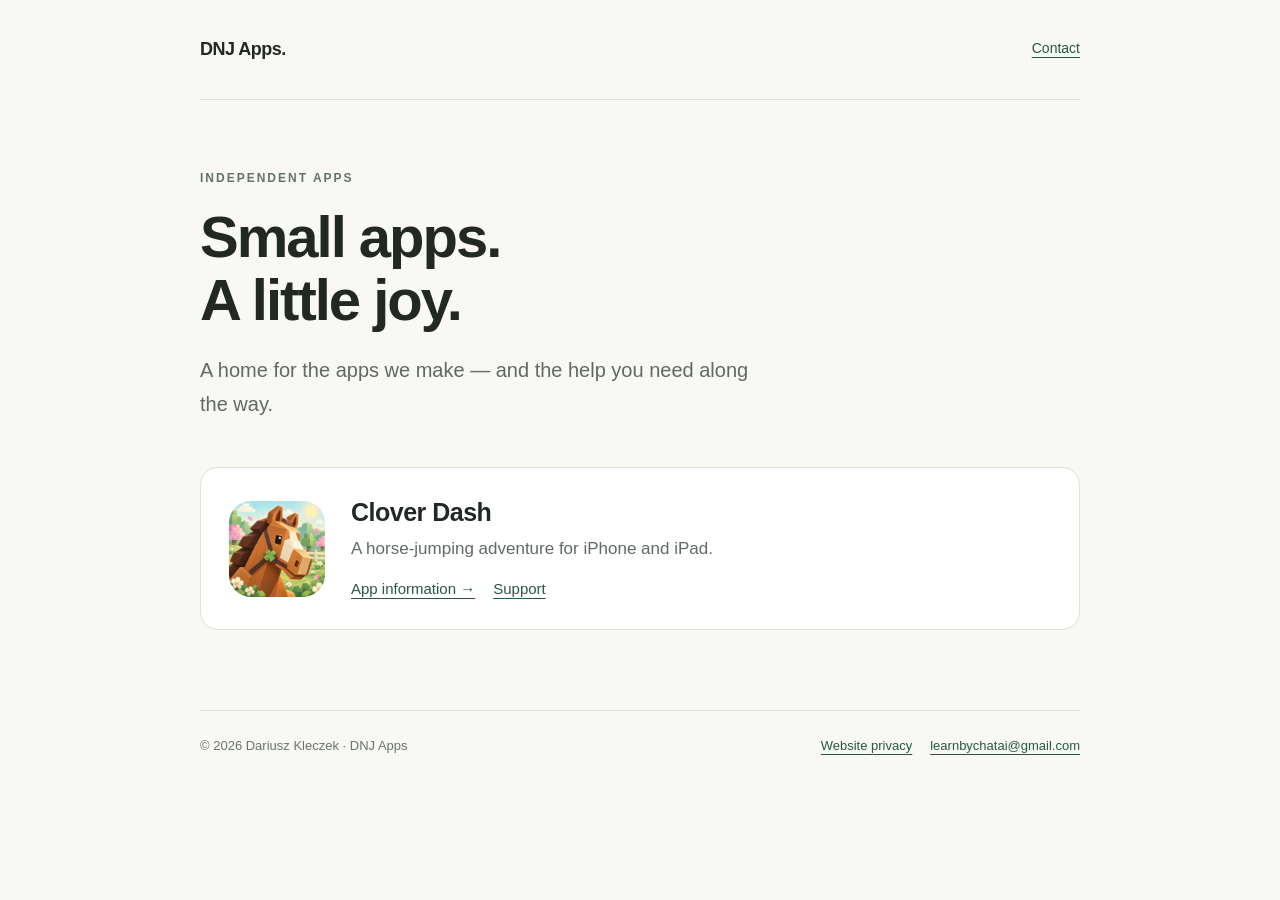
==== index.html @ 46cf96f9 "Create minimal DNJ Apps website and bilingual Clover Dash support" ====
<!doctype html>
<html lang="en"><head><meta charset="utf-8"><meta name="viewport" content="width=device-width,initial-scale=1"><title>Small apps. A little joy. · DNJ Apps</title><meta name="description" content="Independent apps by DNJ Apps. Official app information, support and privacy."><meta name="theme-color" content="#f8f8f5"><link rel="canonical" href="https://dnjapps.live/"><link rel="icon" href="/assets/favicon.svg" type="image/svg+xml"><link rel="stylesheet" href="/assets/site.css"></head><body><header><a class="brand" href="/">DNJ Apps<span aria-hidden="true">.</span></a><a class="toplink" href="mailto:learnbychatai@gmail.com">Contact</a></header><main><p class="eyebrow">Independent apps</p><h1>Small apps.<br>A little joy.</h1><p class="lead">A home for the apps we make — and the help you need along the way.</p><section class="card" aria-labelledby="clover-title"><img class="icon" src="/assets/clover-dash.png" width="96" height="96" alt="Clover Dash horse and rider"><div><h2 id="clover-title">Clover Dash</h2><p>A horse-jumping adventure for iPhone and iPad.</p><div class="links"><a href="/clover-dash/">App information →</a><a href="/clover-dash/support.html">Support</a></div></div></section></main><footer><span>© 2026 Dariusz Kleczek · DNJ Apps</span><div class="links"><a href="/privacy.html">Website privacy</a><a href="mailto:learnbychatai@gmail.com">learnbychatai@gmail.com</a></div></footer></body></html>
---- assets/site.css ----
*{box-sizing:border-box}html{color-scheme:light;scroll-behavior:smooth}body{margin:0;background:#f8f8f5;color:#222824;font:17px/1.7 -apple-system,BlinkMacSystemFont,"Segoe UI",sans-serif}a{color:#275942;text-underline-offset:4px}a:hover{color:#142e22}a:focus-visible{outline:3px solid #789e53;outline-offset:5px}header,main,footer{width:min(880px,calc(100% - 48px));margin:auto}header{display:flex;justify-content:space-between;gap:24px;align-items:center;padding:34px 0;border-bottom:1px solid #dce1d9}.brand{text-decoration:none;font-size:18px;font-weight:750;letter-spacing:-.5px;color:#222824}.toplink{font-size:14px}main{padding:68px 0 80px;min-height:65vh}h1{font-size:clamp(36px,6vw,58px);line-height:1.08;font-weight:650;letter-spacing:-2px;margin:12px 0 22px}h2{font-size:22px;line-height:1.3;letter-spacing:-.5px;margin:36px 0 10px}p{margin:0 0 18px}.eyebrow{font-size:12px;font-weight:650;letter-spacing:2px;text-transform:uppercase;color:#647367}.lead{font-size:20px;color:#616a62;max-width:560px}.card{margin-top:46px;border:1px solid #dce1d9;border-radius:18px;background:#fff;padding:28px;display:flex;align-items:center;gap:26px}.icon{width:96px;height:96px;border-radius:22px}.card h2{margin:0 0 6px;font-size:25px}.card p{margin-bottom:12px;color:#616a62}.links{display:flex;gap:18px;flex-wrap:wrap;font-size:15px}.article{max-width:700px}.article h1{font-size:clamp(34px,6vw,48px)}.meta,.muted{font-size:14px;color:#68726a}.lang{margin-bottom:30px;font-size:14px}.apphead{display:flex;gap:22px;align-items:center;margin-bottom:30px}.apphead h1{margin:0;font-size:46px}.apphead .icon{width:80px;height:80px}.back{font-size:14px}footer{border-top:1px solid #dce1d9;padding:24px 0 32px;color:#6b746d;font-size:13px;display:flex;justify-content:space-between;gap:16px;flex-wrap:wrap}footer .links{font-size:13px}.note{border-left:3px solid #b7c6aa;padding:6px 0 6px 20px;margin:28px 0}ul{padding-left:22px}@media(max-width:550px){header,main,footer{width:calc(100% - 36px)}header{padding:24px 0}main{padding:44px 0 56px}.card{align-items:flex-start;gap:18px;padding:22px;flex-direction:column}.card .icon{width:76px;height:76px}.apphead h1{font-size:34px}.apphead .icon{width:68px;height:68px}.lead{font-size:18px}}@media(prefers-reduced-motion:reduce){html{scroll-behavior:auto}}
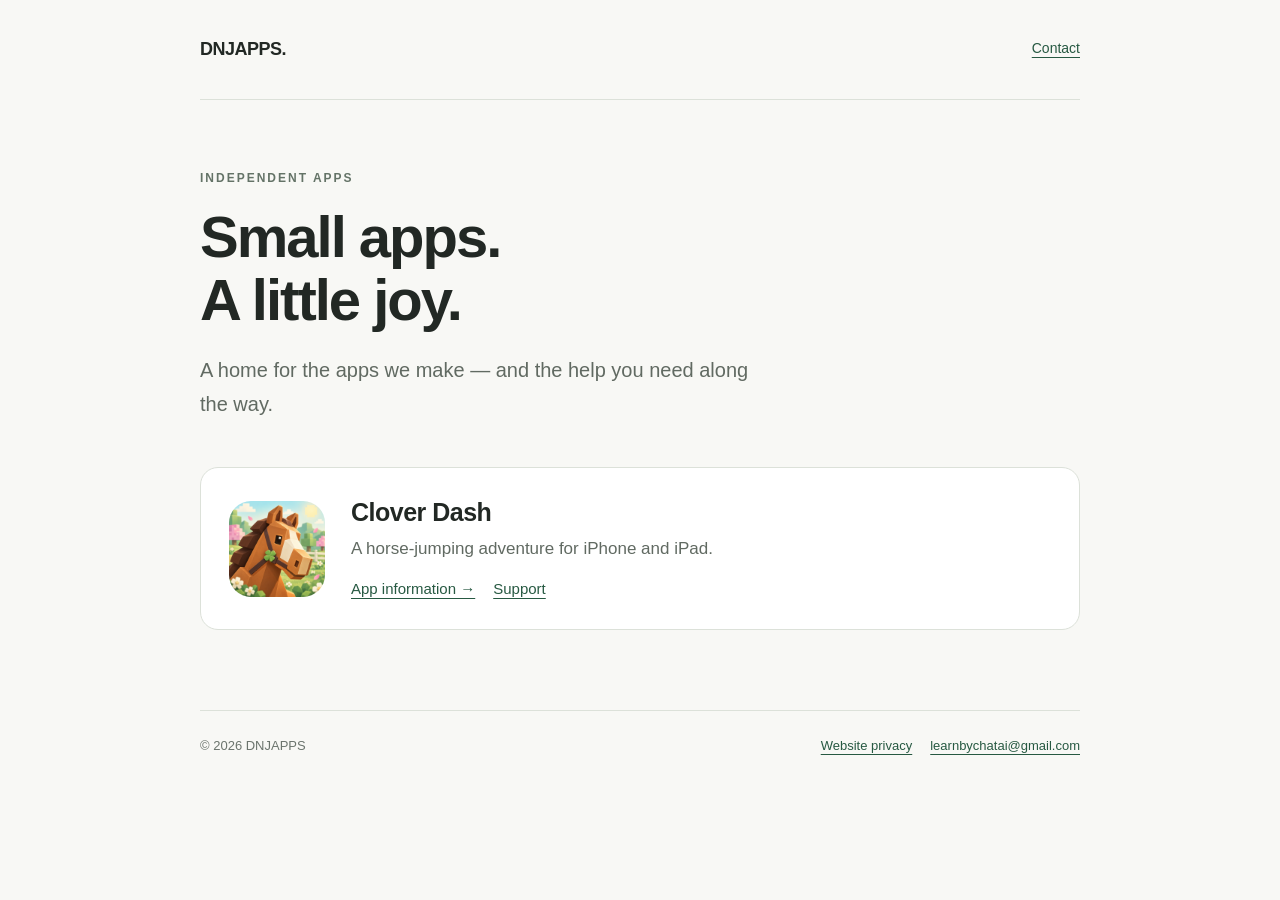
==== commit ffd72b8f: "Update DNJAPPS branding and AdMob privacy and terms" ====
--- a/index.html
+++ b/index.html
@@ -1,2 +1,2 @@
 <!doctype html>
-<html lang="en"><head><meta charset="utf-8"><meta name="viewport" content="width=device-width,initial-scale=1"><title>Small apps. A little joy. · DNJ Apps</title><meta name="description" content="Independent apps by DNJ Apps. Official app information, support and privacy."><meta name="theme-color" content="#f8f8f5"><link rel="canonical" href="https://dnjapps.live/"><link rel="icon" href="/assets/favicon.svg" type="image/svg+xml"><link rel="stylesheet" href="/assets/site.css"></head><body><header><a class="brand" href="/">DNJ Apps<span aria-hidden="true">.</span></a><a class="toplink" href="mailto:learnbychatai@gmail.com">Contact</a></header><main><p class="eyebrow">Independent apps</p><h1>Small apps.<br>A little joy.</h1><p class="lead">A home for the apps we make — and the help you need along the way.</p><section class="card" aria-labelledby="clover-title"><img class="icon" src="/assets/clover-dash.png" width="96" height="96" alt="Clover Dash horse and rider"><div><h2 id="clover-title">Clover Dash</h2><p>A horse-jumping adventure for iPhone and iPad.</p><div class="links"><a href="/clover-dash/">App information →</a><a href="/clover-dash/support.html">Support</a></div></div></section></main><footer><span>© 2026 Dariusz Kleczek · DNJ Apps</span><div class="links"><a href="/privacy.html">Website privacy</a><a href="mailto:learnbychatai@gmail.com">learnbychatai@gmail.com</a></div></footer></body></html>+<html lang="en"><head><meta charset="utf-8"><meta name="viewport" content="width=device-width,initial-scale=1"><title>Small apps. A little joy. · DNJAPPS</title><meta name="description" content="Independent apps by DNJAPPS. Official app information, support and privacy."><meta name="theme-color" content="#f8f8f5"><link rel="canonical" href="https://dnjapps.live/"><link rel="icon" href="/assets/favicon.svg" type="image/svg+xml"><link rel="stylesheet" href="/assets/site.css"></head><body><header><a class="brand" href="/">DNJAPPS<span aria-hidden="true">.</span></a><a class="toplink" href="mailto:learnbychatai@gmail.com">Contact</a></header><main><p class="eyebrow">Independent apps</p><h1>Small apps.<br>A little joy.</h1><p class="lead">A home for the apps we make — and the help you need along the way.</p><section class="card" aria-labelledby="clover-title"><img class="icon" src="/assets/clover-dash.png" width="96" height="96" alt="Clover Dash horse and rider"><div><h2 id="clover-title">Clover Dash</h2><p>A horse-jumping adventure for iPhone and iPad.</p><div class="links"><a href="/clover-dash/">App information →</a><a href="/clover-dash/support.html">Support</a></div></div></section></main><footer><span>© 2026 DNJAPPS</span><div class="links"><a href="/privacy.html">Website privacy</a><a href="mailto:learnbychatai@gmail.com">learnbychatai@gmail.com</a></div></footer></body></html>
